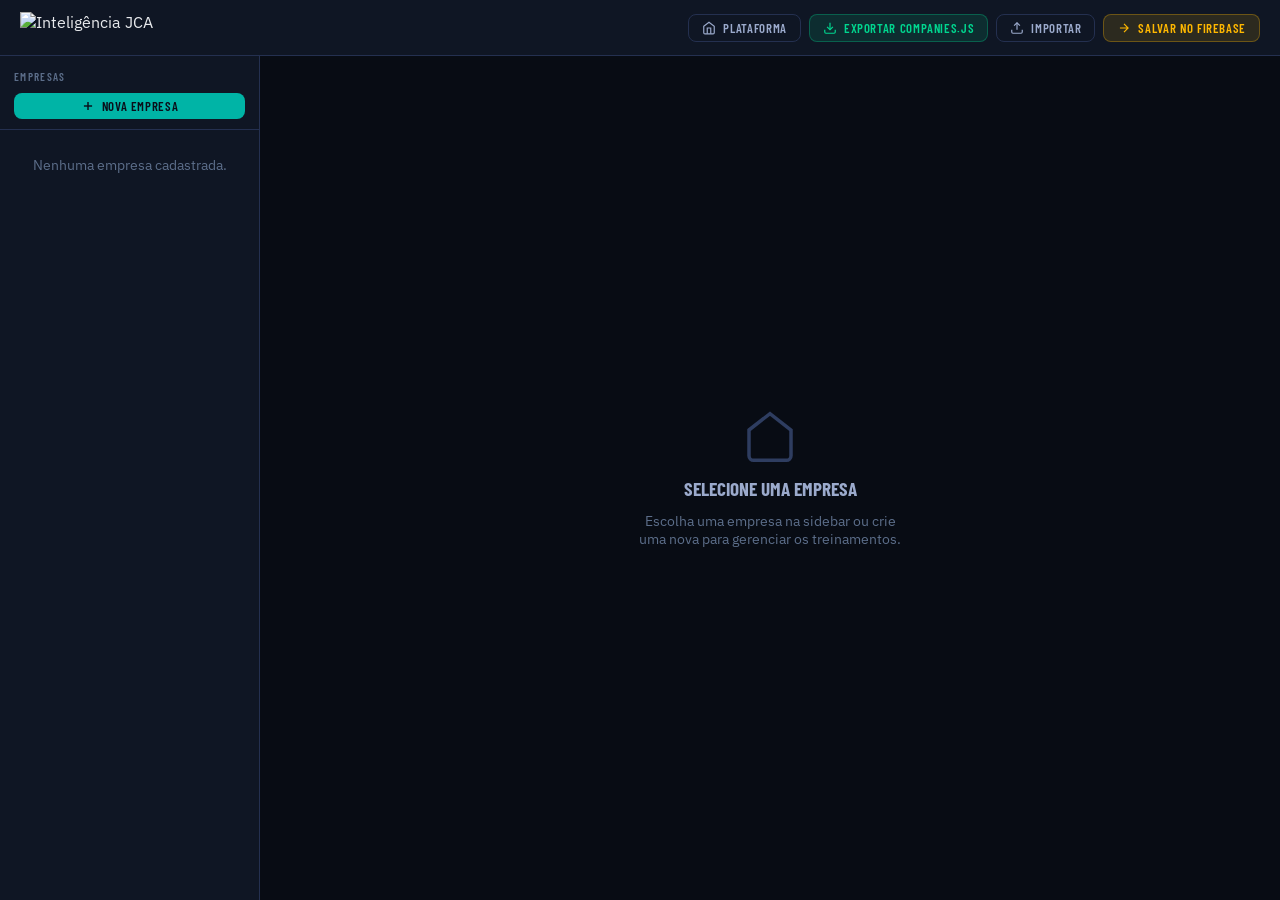
==== admin.html @ 26fa0b6d "Update admin.html" ====
<!DOCTYPE html>
<html lang="pt-BR">
<head>
<meta charset="UTF-8">
<meta name="viewport" content="width=device-width, initial-scale=1.0">
<title>Grupo JCA — Painel Administrativo</title>
<link href="https://fonts.googleapis.com/css2?family=Barlow+Condensed:wght@400;600;700;800&family=IBM+Plex+Sans:wght@300;400;500;600&family=IBM+Plex+Mono:wght@400;500&display=swap" rel="stylesheet">
<link rel="stylesheet" href="css/admin.css">
</head>
<body>

</head>
<body>

<!-- TOPBAR -->
<div class="topbar">
  <img
    src="https://res.cloudinary.com/dxnruvmgu/image/upload/v1776647491/Intelig%C3%AAncia_horizontal_branco_yxlsyw.png"
    alt="Inteligência JCA"
    style="height:32px;width:auto;"> <!-- ← ALTERE height AQUI -->
  <div class="topbar-right">
    <a href="index.html" class="btn btn-ghost btn-sm">
      <svg viewBox="0 0 24 24" fill="none" stroke="currentColor" stroke-width="2"><path d="M3 9l9-7 9 7v11a2 2 0 0 1-2 2H5a2 2 0 0 1-2-2z"/><polyline points="9 22 9 12 15 12 15 22"/></svg>
      Plataforma
    </a>
    <button class="btn btn-success btn-sm" onclick="exportData()">
      <svg viewBox="0 0 24 24" fill="none" stroke="currentColor" stroke-width="2"><path d="M21 15v4a2 2 0 0 1-2 2H5a2 2 0 0 1-2-2v-4"/><polyline points="7 10 12 15 17 10"/><line x1="12" y1="15" x2="12" y2="3"/></svg>
      Exportar companies.js
    </button>
    <button class="btn btn-ghost btn-sm" onclick="openImportModal()">
      <svg viewBox="0 0 24 24" fill="none" stroke="currentColor" stroke-width="2"><path d="M21 15v4a2 2 0 0 1-2 2H5a2 2 0 0 1-2-2v-4"/><polyline points="17 8 12 3 7 8"/><line x1="12" y1="3" x2="12" y2="15"/></svg>
      Importar
    </button>
    <button class="btn btn-sm" style="background:var(--am-g);color:var(--am);border:1px solid rgba(255,184,0,.3)" onclick="migrateToFirebase()" id="btnMigrate">
      <svg viewBox="0 0 24 24" fill="none" stroke="currentColor" stroke-width="2" width="14" height="14"><path d="M5 12h14M12 5l7 7-7 7"/></svg>
      Salvar no Firebase
    </button>
  </div>
</div>

<!-- LAYOUT -->
<div class="layout">

  <!-- SIDEBAR -->
  <aside class="sidebar">
    <div class="sidebar-head">
      <h3>Empresas</h3>
      <button class="btn btn-primary btn-sm" style="width:100%" onclick="openCompanyModal()">
        <svg viewBox="0 0 24 24" fill="none" stroke="currentColor" stroke-width="2.5"><line x1="12" y1="5" x2="12" y2="19"/><line x1="5" y1="12" x2="19" y2="12"/></svg>
        Nova Empresa
      </button>
    </div>
    <div class="company-list" id="companyList"></div>
  </aside>

  <!-- MAIN -->
  <main class="main" id="mainArea">
    <div class="empty-main" id="emptyState">
      <svg viewBox="0 0 24 24" fill="none" stroke-width="1.5"><path d="M3 9l9-7 9 7v11a2 2 0 0 1-2 2H5a2 2 0 0 1-2-2z"/></svg>
      <h3>Selecione uma empresa</h3>
      <p style="font-size:.85rem;max-width:280px">Escolha uma empresa na sidebar ou crie uma nova para gerenciar os treinamentos.</p>
    </div>
    <div id="companyPanel" style="display:none;flex-direction:column;flex:1"></div>
  </main>
</div>

<!-- ─── MODALS ──────────────────────────────────────────────────── -->

<!-- Modal: Nova/Editar Empresa -->
<div class="modal-bg" id="modalCompany">
  <div class="modal modal-md">
    <div class="modal-head">
      <div class="modal-title" id="modalCompanyTitle">Nova Empresa</div>
      <button class="btn btn-ghost btn-icon btn-sm" onclick="closeModal('modalCompany')">✕</button>
    </div>
    <div class="modal-body">
      <div class="form-grid" style="gap:14px">
        <div class="form-group">
          <label class="flabel">Nome completo *</label>
          <input id="cName" class="finput" placeholder="Ex: Transportes Alpha Ltda." maxlength="80">
        </div>
        <div class="form-group">
          <label class="flabel">Nome curto *</label>
          <input id="cShort" class="finput" placeholder="Ex: Alpha" maxlength="20">
        </div>
        <div class="form-group">
          <label class="flabel">Prefixo de Matrícula *</label>
          <input id="cPrefix" class="finput" placeholder="Ex: ALF" maxlength="5" style="text-transform:uppercase">
          <span class="fhint">3–5 letras. Matrícula gerada: ALF-0001</span>
        </div>
        <div class="form-group">
          <label class="flabel">Cor da empresa</label>
          <div style="display:flex;align-items:center;gap:8px;flex-wrap:wrap">
            <div class="color-row" id="colorSwatches"></div>
            <input type="color" class="color-custom" id="cColorPicker" value="#FF6B00" oninput="setCustomColor(this.value)" title="Cor personalizada">
          </div>
          <input type="hidden" id="cColor" value="#FF6B00">
        </div>
        <div class="form-group full">
          <label class="flabel">URL do Logo</label>
          <input id="cLogo" class="finput" placeholder="https://res.cloudinary.com/... (deixe vazio para usar iniciais)">
          <span class="fhint">Cole a URL da imagem do logo (Cloudinary, Drive, etc.). Recomendado: fundo transparente, formato PNG.</span>
        </div>
        <div class="form-group full">
          <label class="flabel">Domínios de E-mail</label>
          <div class="tag-list" id="domainTags">
            <input class="tag-add-input" id="domainInput" placeholder="empresa.com.br" onkeydown="addDomain(event)">
          </div>
          <span class="fhint">Pressione Enter para adicionar. O sistema identificará a empresa automaticamente pelo e-mail.</span>
        </div>
      </div>
    </div>
    <div class="modal-foot">
      <button class="btn btn-ghost" onclick="closeModal('modalCompany')">Cancelar</button>
      <button class="btn btn-primary" onclick="saveCompanyModal()">
        <svg viewBox="0 0 24 24" fill="none" stroke="currentColor" stroke-width="2.5"><polyline points="20 6 9 17 4 12"/></svg>
        Salvar Empresa
      </button>
    </div>
  </div>
</div>

<!-- Modal: Novo/Editar Treinamento -->
<div class="modal-bg" id="modalTraining">
  <div class="modal modal-lg">
    <div class="modal-head">
      <div class="modal-title" id="modalTrainingTitle">Novo Treinamento</div>
      <button class="btn btn-ghost btn-icon btn-sm" onclick="closeModal('modalTraining')">✕</button>
    </div>
    <div class="modal-body">
      <div class="form-grid" style="gap:14px">
        <div class="form-group full">
          <label class="flabel">Título do treinamento *</label>
          <input id="tTitle" class="finput" placeholder="Ex: Direção Defensiva" maxlength="100">
        </div>
        <div class="form-group full">
          <label class="flabel">Descrição</label>
          <textarea id="tDesc" class="ftextarea" placeholder="Breve descrição do treinamento..." maxlength="300"></textarea>
        </div>
        <div class="form-group">
          <label class="flabel">Categoria</label>
          <select id="tCategory" class="fselect">
            <option>Segurança</option>
            <option>Regulatório</option>
            <option>Saúde</option>
            <option>Técnico</option>
            <option>Eficiência</option>
            <option>Comportamental</option>
            <option>Emergência</option>
            <option>Outro</option>
          </select>
        </div>
        <div class="form-group">
          <label class="flabel">Nível</label>
          <select id="tLevel" class="fselect">
            <option>Básico</option>
            <option>Intermediário</option>
            <option>Avançado</option>
          </select>
        </div>
      </div>

      <hr class="divider" style="margin:18px 0">

      <!-- Módulos -->
      <div class="section-head">
        <span class="section-label">Módulos / Apresentações</span>
        <button class="btn btn-ghost btn-xs" onclick="addModuleRow()">
          <svg viewBox="0 0 24 24" fill="none" stroke="currentColor" stroke-width="2.5"><line x1="12" y1="5" x2="12" y2="19"/><line x1="5" y1="12" x2="19" y2="12"/></svg>
          Adicionar módulo
        </button>
      </div>

      <div style="margin-bottom:8px;display:grid;grid-template-columns:24px 28px 1fr 90px 32px;gap:8px;padding:0 10px">
        <span></span><span></span>
        <span style="font-family:var(--fd);font-size:.65rem;letter-spacing:.08em;text-transform:uppercase;color:var(--tx3)">Título do módulo — URL do Google Slides (src do iframe)</span>
        <span style="font-family:var(--fd);font-size:.65rem;letter-spacing:.08em;text-transform:uppercase;color:var(--tx3);text-align:center">Min</span>
        <span></span>
      </div>

      <div id="moduleRows" class="module-list"></div>

      <button class="btn btn-ghost btn-sm" style="width:100%;margin-top:4px" onclick="addModuleRow()">
        <svg viewBox="0 0 24 24" fill="none" stroke="currentColor" stroke-width="2.5"><line x1="12" y1="5" x2="12" y2="19"/><line x1="5" y1="12" x2="19" y2="12"/></svg>
        + Módulo
      </button>

      <div style="margin-top:12px;padding:10px 14px;background:var(--inf-g);border:1px solid rgba(0,180,216,.25);border-radius:var(--r8)">
        <p style="font-size:.78rem;color:var(--inf);line-height:1.6">
          <strong>Como obter a URL do Google Slides:</strong><br>
          Abra a apresentação → <strong>Arquivo → Publicar na Web → Incorporar</strong> → clique em Publicar → copie apenas o valor do atributo <code style="background:rgba(0,180,216,.15);padding:1px 5px;border-radius:3px">src="..."</code> do iframe gerado.
        </p>
      </div>
    </div>
    <div class="modal-foot">
      <button class="btn btn-ghost" onclick="closeModal('modalTraining')">Cancelar</button>
      <button class="btn btn-primary" onclick="saveTrainingModal()">
        <svg viewBox="0 0 24 24" fill="none" stroke="currentColor" stroke-width="2.5"><polyline points="20 6 9 17 4 12"/></svg>
        Salvar Treinamento
      </button>
    </div>
  </div>
</div>

<!-- Modal: Importar -->
<div class="modal-bg" id="modalImport">
  <div class="modal modal-sm">
    <div class="modal-head">
      <div class="modal-title">Importar companies.js</div>
      <button class="btn btn-ghost btn-icon btn-sm" onclick="closeModal('modalImport')">✕</button>
    </div>
    <div class="modal-body" style="display:flex;flex-direction:column;gap:14px">
      <p style="font-size:.88rem;color:var(--tx2)">Cole o conteúdo completo do arquivo <code>data/companies.js</code> abaixo para importar os dados existentes.</p>
      <textarea id="importText" class="ftextarea" rows="10" placeholder="Cole o conteúdo do companies.js aqui..." style="font-family:var(--fm);font-size:.75rem"></textarea>
    </div>
    <div class="modal-foot">
      <button class="btn btn-ghost" onclick="closeModal('modalImport')">Cancelar</button>
      <button class="btn btn-primary" onclick="importData()">Importar</button>
    </div>
  </div>
</div>

<!-- Modal: Confirmar exclusão -->
<div class="modal-bg" id="modalConfirm">
  <div class="modal modal-sm">
    <div class="modal-head">
      <div class="modal-title" id="confirmTitle">Confirmar exclusão</div>
      <button class="btn btn-ghost btn-icon btn-sm" onclick="closeModal('modalConfirm')">✕</button>
    </div>
    <div class="modal-body">
      <p id="confirmMsg" style="font-size:.9rem;color:var(--tx2)"></p>
    </div>
    <div class="modal-foot">
      <button class="btn btn-ghost" onclick="closeModal('modalConfirm')">Cancelar</button>
      <button class="btn btn-danger" id="confirmBtn">Excluir</button>
    </div>
  </div>
</div>

<div class="toast-wrap" id="toastWrap"></div>

<!-- Modal: Novo Instrutor (manual) -->
<div class="modal-bg" id="modalInstructor">
  <div class="modal modal-sm">
    <div class="modal-head">
      <div class="modal-title">Novo Instrutor</div>
      <button class="btn btn-ghost btn-icon btn-sm" onclick="closeModal('modalInstructor')">✕</button>
    </div>
    <div class="modal-body" style="display:flex;flex-direction:column;gap:14px">
      <div class="form-group">
        <label class="flabel">Matrícula *</label>
        <input id="iMatricula" class="finput" placeholder="EX: COM-0001" style="text-transform:uppercase">
      </div>
      <div class="form-group">
        <label class="flabel">Nome completo *</label>
        <input id="iNome" class="finput" placeholder="Nome do instrutor">
      </div>
      <div class="form-group">
        <label class="flabel">E-mail corporativo *</label>
        <input id="iEmail" class="finput" type="email" placeholder="instrutor@empresa.com.br">
      </div>
    </div>
    <div class="modal-foot">
      <button class="btn btn-ghost" onclick="closeModal('modalInstructor')">Cancelar</button>
      <button class="btn btn-primary" onclick="saveInstructorManual()">Salvar Instrutor</button>
    </div>
  </div>
</div>

<!-- Modal: Importar CSV do Google Sheets -->
<div class="modal-bg" id="modalCSV">
  <div class="modal modal-md">
    <div class="modal-head">
      <div class="modal-title">Importar do Google Sheets</div>
      <button class="btn btn-ghost btn-icon btn-sm" onclick="closeModal('modalCSV')">✕</button>
    </div>
    <div class="modal-body" style="display:flex;flex-direction:column;gap:14px">
      <div style="padding:10px 14px;background:var(--inf-g);border:1px solid rgba(0,180,216,.25);border-radius:var(--r8)">
        <p style="font-size:.78rem;color:var(--inf);line-height:1.6">
          <strong>No Google Sheets:</strong> Arquivo → Baixar → CSV (.csv)<br>
          Cole o conteúdo abaixo. Colunas esperadas:<br>
          <code style="background:rgba(0,180,216,.15);padding:1px 5px;border-radius:3px">Matrícula | Nome | Empresa | E-mail</code>
        </p>
      </div>
      <div class="form-group">
        <label class="flabel">Conteúdo CSV</label>
        <textarea id="csvText" class="ftextarea" rows="8"
          placeholder="COM-0001,João Silva,Viação Cometa,joao@cometa.com.br&#10;COM-0002,Maria Santos,Viação Cometa,maria@cometa.com.br"
          oninput="previewCSV()" style="font-family:var(--fm);font-size:.78rem"></textarea>
      </div>
      <div id="csvPreview"></div>
    </div>
    <div class="modal-foot">
      <button class="btn btn-ghost" onclick="closeModal('modalCSV')">Cancelar</button>
      <button class="btn btn-primary" id="btnConfirmCSV" onclick="confirmImportCSV()">Confirmar Importação</button>
    </div>
  </div>
</div>

<script type="module" src="js/admin.js"></script>
</body>
</html>
---- css/admin.css ----
*,*::before,*::after{box-sizing:border-box;margin:0;padding:0}
:root{
  --bg:#080C14;--sur:#0F1624;--sur2:#151E30;--sur3:#1C2840;
  --bor:#243050;--bor2:#2E3D60;
  --or:#00B4A6;--or-g:rgba(0,180,166,.13);
  --am:#FFB800;--am-g:rgba(255,184,0,.12);
  --ok:#00D68F;--ok-g:rgba(0,214,143,.12);
  --err:#FF4757;--err-g:rgba(255,71,87,.12);
  --inf:#00B4D8;--inf-g:rgba(0,180,216,.12);
  --tx:#E8EAED;--tx2:#9BAACC;--tx3:#5C6E8A;--txinv:#0A0E1A;
  --fd:'Barlow Condensed',sans-serif;--fb:'IBM Plex Sans',sans-serif;--fm:'IBM Plex Mono',monospace;
  --r4:4px;--r8:8px;--r12:12px;--r16:16px;--r20:20px;
  --sh:0 4px 24px rgba(0,0,0,.5);--shor:0 0 20px rgba(0,180,166,.2);
  --tr:.18s cubic-bezier(.4,0,.2,1);
}
html{-webkit-font-smoothing:antialiased}
body{font-family:var(--fb);background:var(--bg);color:var(--tx);min-height:100vh;display:flex;flex-direction:column;overflow-x:hidden}

/* ─ Scrollbar ─ */
::-webkit-scrollbar{width:5px;height:5px}
::-webkit-scrollbar-track{background:var(--bg)}
::-webkit-scrollbar-thumb{background:var(--bor2);border-radius:3px}

/* ─ Topbar ─ */
.topbar{height:56px;background:var(--sur);border-bottom:1px solid var(--bor);display:flex;align-items:center;padding:0 20px;gap:12px;position:sticky;top:0;z-index:200}
.logo{font-family:var(--fd);font-size:1.3rem;font-weight:800;letter-spacing:.1em;text-transform:uppercase}
.logo span{color:var(--or)}
.logo sub{font-size:.6rem;color:var(--tx3);vertical-align:middle;margin-left:6px;text-transform:uppercase;letter-spacing:.1em}
.topbar-right{margin-left:auto;display:flex;gap:8px;align-items:center}

/* ─ Layout ─ */
.layout{display:grid;grid-template-columns:260px 1fr;flex:1;overflow:hidden;height:calc(100vh - 56px)}

/* ─ Sidebar ─ */
.sidebar{background:var(--sur);border-right:1px solid var(--bor);display:flex;flex-direction:column;overflow:hidden}
.sidebar-head{padding:14px 14px 10px;border-bottom:1px solid var(--bor)}
.sidebar-head h3{font-family:var(--fd);font-size:.7rem;font-weight:600;letter-spacing:.12em;text-transform:uppercase;color:var(--tx3);margin-bottom:10px}
.company-list{flex:1;overflow-y:auto;padding:6px}
.company-item{display:flex;align-items:center;gap:10px;padding:9px 10px;border-radius:var(--r8);cursor:pointer;transition:all var(--tr);border:1px solid transparent}
.company-item:hover{background:var(--sur2)}
.company-item.active{background:var(--or-g);border-color:rgba(255,107,0,.3)}
.company-dot{width:32px;height:32px;border-radius:8px;display:flex;align-items:center;justify-content:center;font-family:var(--fd);font-size:.75rem;font-weight:800;color:var(--txinv);flex-shrink:0}
.company-item-info{flex:1;min-width:0}
.company-item-name{font-family:var(--fd);font-size:.9rem;font-weight:700;text-transform:uppercase;letter-spacing:.03em;white-space:nowrap;overflow:hidden;text-overflow:ellipsis}
.company-item.active .company-item-name{color:var(--or)}
.company-item-count{font-size:.72rem;color:var(--tx3)}
.company-item-del{opacity:0;background:none;border:none;color:var(--err);cursor:pointer;padding:3px;border-radius:4px;transition:opacity var(--tr)}
.company-item:hover .company-item-del{opacity:1}

/* ─ Main ─ */
.main{flex:1;overflow-y:auto;display:flex;flex-direction:column}

/* Empty state */
.empty-main{flex:1;display:flex;flex-direction:column;align-items:center;justify-content:center;gap:12px;color:var(--tx3);text-align:center;padding:40px}
.empty-main svg{width:56px;height:56px;stroke:var(--bor2)}
.empty-main h3{font-family:var(--fd);font-size:1.2rem;text-transform:uppercase;color:var(--tx2)}

/* Company header */
.company-header{padding:20px 24px 16px;border-bottom:1px solid var(--bor);display:flex;align-items:center;gap:14px;background:var(--sur2)}
.company-header-avatar{width:52px;height:52px;border-radius:14px;display:flex;align-items:center;justify-content:center;font-family:var(--fd);font-size:1.2rem;font-weight:800;color:var(--txinv);flex-shrink:0}
.company-header-info{flex:1}
.company-header-name{font-family:var(--fd);font-size:1.6rem;font-weight:800;text-transform:uppercase;letter-spacing:.04em;line-height:1.1}
.company-header-meta{font-size:.8rem;color:var(--tx3);margin-top:3px}
.company-header-meta span{color:var(--tx2);font-family:var(--fm)}

/* Tabs */
.tab-bar{display:flex;border-bottom:1px solid var(--bor);padding:0 24px;background:var(--sur)}
.tab{padding:11px 18px;font-family:var(--fd);font-size:.85rem;font-weight:600;letter-spacing:.06em;text-transform:uppercase;color:var(--tx3);cursor:pointer;border:none;background:none;border-bottom:2px solid transparent;transition:all var(--tr);margin-bottom:-1px}
.tab:hover{color:var(--tx2)}
.tab.active{color:var(--or);border-bottom-color:var(--or)}

/* Tab content */
.tab-content{display:none;padding:20px 24px;flex-direction:column;gap:16px}
.tab-content.active{display:flex}

/* ─ Training cards ─ */
.training-card{background:var(--sur);border:1px solid var(--bor);border-radius:var(--r12);overflow:hidden;transition:border-color var(--tr)}
.training-card-head{display:flex;align-items:center;gap:12px;padding:14px 16px;cursor:pointer;user-select:none}
.training-card-head:hover{background:var(--sur2)}
.training-left{flex:1;min-width:0}
.training-title-row{display:flex;align-items:center;gap:8px;margin-bottom:5px}
.training-name{font-family:var(--fd);font-size:1.1rem;font-weight:700;text-transform:uppercase;letter-spacing:.03em}
.training-meta-row{display:flex;gap:8px;flex-wrap:wrap}
.training-right{display:flex;gap:6px;align-items:center}
.chevron{transition:transform var(--tr)}
.training-card.open .chevron{transform:rotate(180deg)}
.training-body{display:none;border-top:1px solid var(--bor);padding:16px}
.training-card.open .training-body{display:block}

/* ─ Módulos ─ */
.module-list{display:flex;flex-direction:column;gap:8px;margin-bottom:12px}
.module-row{display:grid;grid-template-columns:24px 28px 1fr 90px auto;gap:8px;align-items:center;padding:8px 10px;background:var(--sur2);border:1px solid var(--bor);border-radius:var(--r8);transition:border-color var(--tr)}
.module-row:hover{border-color:var(--bor2)}
.module-row.dragging{opacity:.5;border-style:dashed}
.drag-handle{color:var(--tx3);cursor:grab;display:flex;align-items:center}
.drag-handle:active{cursor:grabbing}
.mod-num{font-family:var(--fm);font-size:.75rem;color:var(--tx3);width:24px;height:24px;background:var(--sur3);border-radius:50%;display:flex;align-items:center;justify-content:center}
.mod-info{flex:1;min-width:0}
.mod-title-input,.mod-url-input,.mod-dur-input{width:100%;background:var(--sur3);border:1px solid var(--bor);border-radius:var(--r4);color:var(--tx);font-family:var(--fb);font-size:.85rem;padding:5px 8px;transition:border-color var(--tr);outline:none}
.mod-title-input:focus,.mod-url-input:focus,.mod-dur-input:focus{border-color:var(--or)}
.mod-url-input{font-family:var(--fm);font-size:.75rem}
.mod-dur-input{width:80px;font-family:var(--fm);font-size:.85rem;text-align:center}
.mod-del-btn{background:none;border:none;color:var(--tx3);cursor:pointer;padding:4px;border-radius:var(--r4);transition:color var(--tr)}
.mod-del-btn:hover{color:var(--err)}
.url-status{font-size:.7rem;margin-top:2px}
.url-status.ok{color:var(--ok)}
.url-status.bad{color:var(--err)}

/* ─ Sections ─ */
.section-head{display:flex;align-items:center;justify-content:space-between;margin-bottom:12px}
.section-label{font-family:var(--fd);font-size:.7rem;font-weight:600;letter-spacing:.1em;text-transform:uppercase;color:var(--tx3)}

/* ─ Form fields ─ */
.form-grid{display:grid;grid-template-columns:1fr 1fr;gap:12px}
.form-grid.cols3{grid-template-columns:1fr 1fr 1fr}
.form-group{display:flex;flex-direction:column;gap:5px}
.form-group.full{grid-column:1/-1}
.flabel{font-family:var(--fd);font-size:.7rem;font-weight:600;letter-spacing:.1em;text-transform:uppercase;color:var(--tx3)}
.finput,.fselect,.ftextarea{width:100%;background:var(--sur2);border:1px solid var(--bor);border-radius:var(--r8);color:var(--tx);font-family:var(--fb);font-size:.9rem;padding:9px 12px;transition:border-color var(--tr),box-shadow var(--tr);outline:none}
.finput:focus,.fselect:focus,.ftextarea:focus{border-color:var(--or);box-shadow:0 0 0 3px var(--or-g)}
.finput::placeholder,.ftextarea::placeholder{color:var(--tx3)}
.fselect{appearance:none;cursor:pointer}
.ftextarea{resize:vertical;min-height:70px}
.fhint{font-size:.72rem;color:var(--tx3);line-height:1.4}
.color-row{display:flex;gap:8px;flex-wrap:wrap}
.color-swatch{width:28px;height:28px;border-radius:6px;cursor:pointer;border:2px solid transparent;transition:all var(--tr)}
.color-swatch.selected{border-color:#fff;transform:scale(1.15)}
.color-custom{width:36px;height:28px;border:1px solid var(--bor);border-radius:6px;cursor:pointer;background:none;padding:0}

/* ─ Buttons ─ */
.btn{display:inline-flex;align-items:center;justify-content:center;gap:7px;padding:8px 18px;border:none;border-radius:var(--r8);font-family:var(--fd);font-size:.9rem;font-weight:600;letter-spacing:.05em;text-transform:uppercase;cursor:pointer;transition:all var(--tr);white-space:nowrap;text-decoration:none}
.btn svg{width:14px;height:14px;flex-shrink:0}
.btn-primary{background:var(--or);color:var(--txinv)}
.btn-primary:hover{filter:brightness(1.1);box-shadow:var(--shor)}
.btn-ghost{background:transparent;color:var(--tx2);border:1px solid var(--bor)}
.btn-ghost:hover{background:var(--sur2);color:var(--tx);border-color:var(--bor2)}
.btn-danger{background:var(--err-g);color:var(--err);border:1px solid rgba(255,71,87,.3)}
.btn-danger:hover{background:var(--err);color:#fff}
.btn-success{background:var(--ok-g);color:var(--ok);border:1px solid rgba(0,214,143,.3)}
.btn-success:hover{background:var(--ok);color:var(--txinv)}
.btn-sm{padding:5px 13px;font-size:.8rem}
.btn-xs{padding:3px 10px;font-size:.75rem}
.btn-icon{padding:7px;border-radius:var(--r8)}
.btn:disabled{opacity:.4;cursor:not-allowed}

/* ─ Badges ─ */
.badge{display:inline-flex;align-items:center;gap:3px;padding:2px 9px;border-radius:20px;font-family:var(--fd);font-size:.7rem;font-weight:600;letter-spacing:.05em;text-transform:uppercase}
.badge-or{background:var(--or-g);color:var(--or);border:1px solid rgba(255,107,0,.3)}
.badge-green{background:var(--ok-g);color:var(--ok);border:1px solid rgba(0,214,143,.3)}
.badge-blue{background:var(--inf-g);color:var(--inf);border:1px solid rgba(0,180,216,.3)}
.badge-am{background:var(--am-g);color:var(--am);border:1px solid rgba(255,184,0,.3)}
.badge-err{background:var(--err-g);color:var(--err);border:1px solid rgba(255,71,87,.3)}
.badge-muted{background:var(--sur3);color:var(--tx3);border:1px solid var(--bor)}

/* ─ Modal ─ */
.modal-bg{display:none;position:fixed;inset:0;background:rgba(0,0,0,.75);z-index:500;align-items:center;justify-content:center;padding:20px}
.modal-bg.open{display:flex}
.modal{background:var(--sur);border:1px solid var(--bor);border-radius:var(--r20);width:100%;max-height:90vh;overflow-y:auto;animation:fadeIn .25s ease}
.modal-sm{max-width:480px}
.modal-md{max-width:620px}
.modal-lg{max-width:780px}
.modal-head{padding:22px 24px 16px;border-bottom:1px solid var(--bor);display:flex;align-items:center;justify-content:space-between}
.modal-title{font-family:var(--fd);font-size:1.3rem;font-weight:700;text-transform:uppercase;letter-spacing:.04em}
.modal-body{padding:22px 24px}
.modal-foot{padding:16px 24px;border-top:1px solid var(--bor);display:flex;justify-content:flex-end;gap:10px}

/* ─ Toast ─ */
.toast-wrap{position:fixed;bottom:20px;right:20px;display:flex;flex-direction:column;gap:8px;z-index:9999}
.toast{display:flex;align-items:center;gap:8px;padding:10px 18px;background:var(--sur2);border:1px solid var(--bor2);border-radius:var(--r8);box-shadow:var(--sh);font-size:.88rem;max-width:340px;border-left:3px solid var(--or);animation:fadeIn .25s ease}
.toast.ok{border-left-color:var(--ok)}
.toast.err{border-left-color:var(--err)}

/* ─ Export bar ─ */
.export-bar{padding:12px 24px;background:var(--ok-g);border-top:1px solid rgba(0,214,143,.25);display:flex;align-items:center;gap:12px;display:none}
.export-bar.visible{display:flex}
.export-bar p{font-size:.85rem;color:var(--ok);flex:1}

/* ─ Drag drop ghost ─ */
.drop-zone{border:2px dashed var(--bor2);border-radius:var(--r8);padding:10px;text-align:center;font-size:.8rem;color:var(--tx3);margin-bottom:8px;display:none}
.drop-zone.active{display:block;border-color:var(--or);color:var(--or)}

/* ─ Anims ─ */
@keyframes fadeIn{from{opacity:0;transform:translateY(6px)}to{opacity:1;transform:translateY(0)}}
@keyframes spin{to{transform:rotate(360deg)}}

/* ─ Misc ─ */
.divider{height:1px;background:var(--bor);border:none;margin:4px 0}
.tag-list{display:flex;gap:6px;flex-wrap:wrap;align-items:center}
.tag{display:inline-flex;align-items:center;gap:4px;padding:3px 10px;background:var(--sur3);border:1px solid var(--bor);border-radius:20px;font-family:var(--fm);font-size:.75rem;color:var(--tx2)}
.tag button{background:none;border:none;color:var(--tx3);cursor:pointer;font-size:.8rem;line-height:1;padding:0 0 0 2px}
.tag button:hover{color:var(--err)}
.tag-add-input{background:none;border:1px solid var(--bor);border-radius:20px;padding:3px 10px;font-size:.75rem;font-family:var(--fm);color:var(--tx);outline:none;width:140px}
.tag-add-input:focus{border-color:var(--or)}
.no-items{text-align:center;padding:20px;color:var(--tx3);font-size:.85rem}
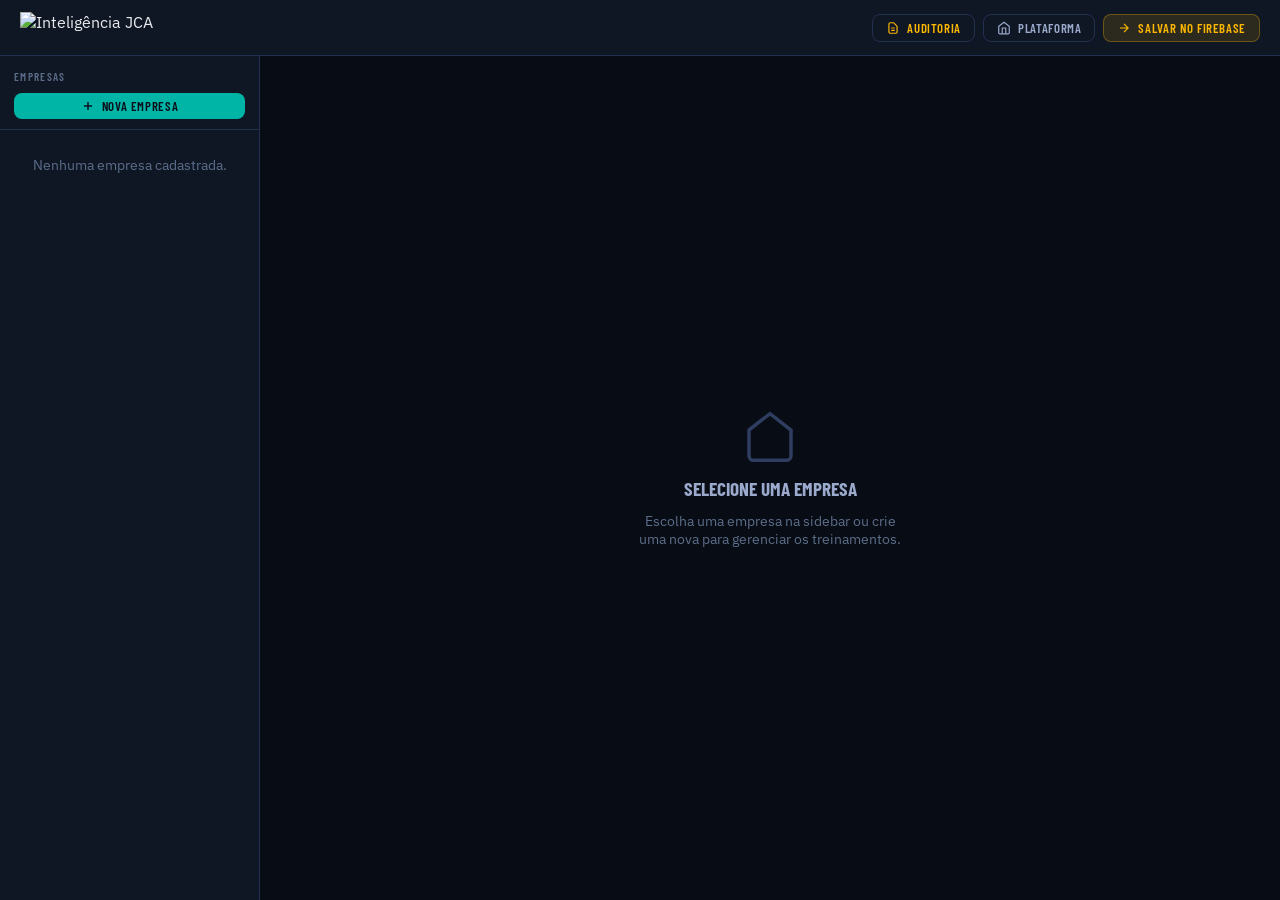
==== commit 7b7f64c1: "Add files via upload" ====
--- a/admin.html
+++ b/admin.html
@@ -2,13 +2,11 @@
 <html lang="pt-BR">
 <head>
 <meta charset="UTF-8">
+<link rel="icon" type="image/png" href="https://res.cloudinary.com/dxnruvmgu/image/upload/v1775248407/Intelig%C3%AAncia_branco_m524fk.png">
 <meta name="viewport" content="width=device-width, initial-scale=1.0">
 <title>Grupo JCA — Painel Administrativo</title>
 <link href="https://fonts.googleapis.com/css2?family=Barlow+Condensed:wght@400;600;700;800&family=IBM+Plex+Sans:wght@300;400;500;600&family=IBM+Plex+Mono:wght@400;500&display=swap" rel="stylesheet">
 <link rel="stylesheet" href="css/admin.css">
-</head>
-<body>
-
 </head>
 <body>
 
@@ -19,18 +17,16 @@
     alt="Inteligência JCA"
     style="height:32px;width:auto;"> <!-- ← ALTERE height AQUI -->
   <div class="topbar-right">
+    <a href="audit.html" class="btn btn-ghost btn-sm" style="color:var(--am)">
+      <svg viewBox="0 0 24 24" fill="none" stroke="currentColor" stroke-width="2" width="14" height="14"><path d="M9 12h6m-6 4h6m2 5H7a2 2 0 0 1-2-2V5a2 2 0 0 1 2-2h5.586a1 1 0 0 1 .707.293l5.414 5.414a1 1 0 0 1 .293.707V19a2 2 0 0 1-2 2z"/></svg>
+      Auditoria
+    </a>
     <a href="index.html" class="btn btn-ghost btn-sm">
       <svg viewBox="0 0 24 24" fill="none" stroke="currentColor" stroke-width="2"><path d="M3 9l9-7 9 7v11a2 2 0 0 1-2 2H5a2 2 0 0 1-2-2z"/><polyline points="9 22 9 12 15 12 15 22"/></svg>
       Plataforma
     </a>
-    <button class="btn btn-success btn-sm" onclick="exportData()">
-      <svg viewBox="0 0 24 24" fill="none" stroke="currentColor" stroke-width="2"><path d="M21 15v4a2 2 0 0 1-2 2H5a2 2 0 0 1-2-2v-4"/><polyline points="7 10 12 15 17 10"/><line x1="12" y1="15" x2="12" y2="3"/></svg>
-      Exportar companies.js
-    </button>
-    <button class="btn btn-ghost btn-sm" onclick="openImportModal()">
-      <svg viewBox="0 0 24 24" fill="none" stroke="currentColor" stroke-width="2"><path d="M21 15v4a2 2 0 0 1-2 2H5a2 2 0 0 1-2-2v-4"/><polyline points="17 8 12 3 7 8"/><line x1="12" y1="3" x2="12" y2="15"/></svg>
-      Importar
-    </button>
+
+
     <button class="btn btn-sm" style="background:var(--am-g);color:var(--am);border:1px solid rgba(255,184,0,.3)" onclick="migrateToFirebase()" id="btnMigrate">
       <svg viewBox="0 0 24 24" fill="none" stroke="currentColor" stroke-width="2" width="14" height="14"><path d="M5 12h14M12 5l7 7-7 7"/></svg>
       Salvar no Firebase
@@ -140,14 +136,13 @@
         <div class="form-group">
           <label class="flabel">Categoria</label>
           <select id="tCategory" class="fselect">
-            <option>Segurança</option>
+            <option>Direção Segura</option>
             <option>Regulatório</option>
-            <option>Saúde</option>
-            <option>Técnico</option>
-            <option>Eficiência</option>
+            <option>Embarcados</option>
+            <option>Telemetria</option>
+            <option>Direção Econômica</option>
             <option>Comportamental</option>
-            <option>Emergência</option>
-            <option>Outro</option>
+            <option>Atendimento ao Cliente</option>
           </select>
         </div>
         <div class="form-group">
@@ -202,23 +197,7 @@
   </div>
 </div>
 
-<!-- Modal: Importar -->
-<div class="modal-bg" id="modalImport">
-  <div class="modal modal-sm">
-    <div class="modal-head">
-      <div class="modal-title">Importar companies.js</div>
-      <button class="btn btn-ghost btn-icon btn-sm" onclick="closeModal('modalImport')">✕</button>
-    </div>
-    <div class="modal-body" style="display:flex;flex-direction:column;gap:14px">
-      <p style="font-size:.88rem;color:var(--tx2)">Cole o conteúdo completo do arquivo <code>data/companies.js</code> abaixo para importar os dados existentes.</p>
-      <textarea id="importText" class="ftextarea" rows="10" placeholder="Cole o conteúdo do companies.js aqui..." style="font-family:var(--fm);font-size:.75rem"></textarea>
-    </div>
-    <div class="modal-foot">
-      <button class="btn btn-ghost" onclick="closeModal('modalImport')">Cancelar</button>
-      <button class="btn btn-primary" onclick="importData()">Importar</button>
-    </div>
-  </div>
-</div>
+
 
 <!-- Modal: Confirmar exclusão -->
 <div class="modal-bg" id="modalConfirm">
@@ -299,4 +278,4 @@
 
 <script type="module" src="js/admin.js"></script>
 </body>
-</html>
+</html>
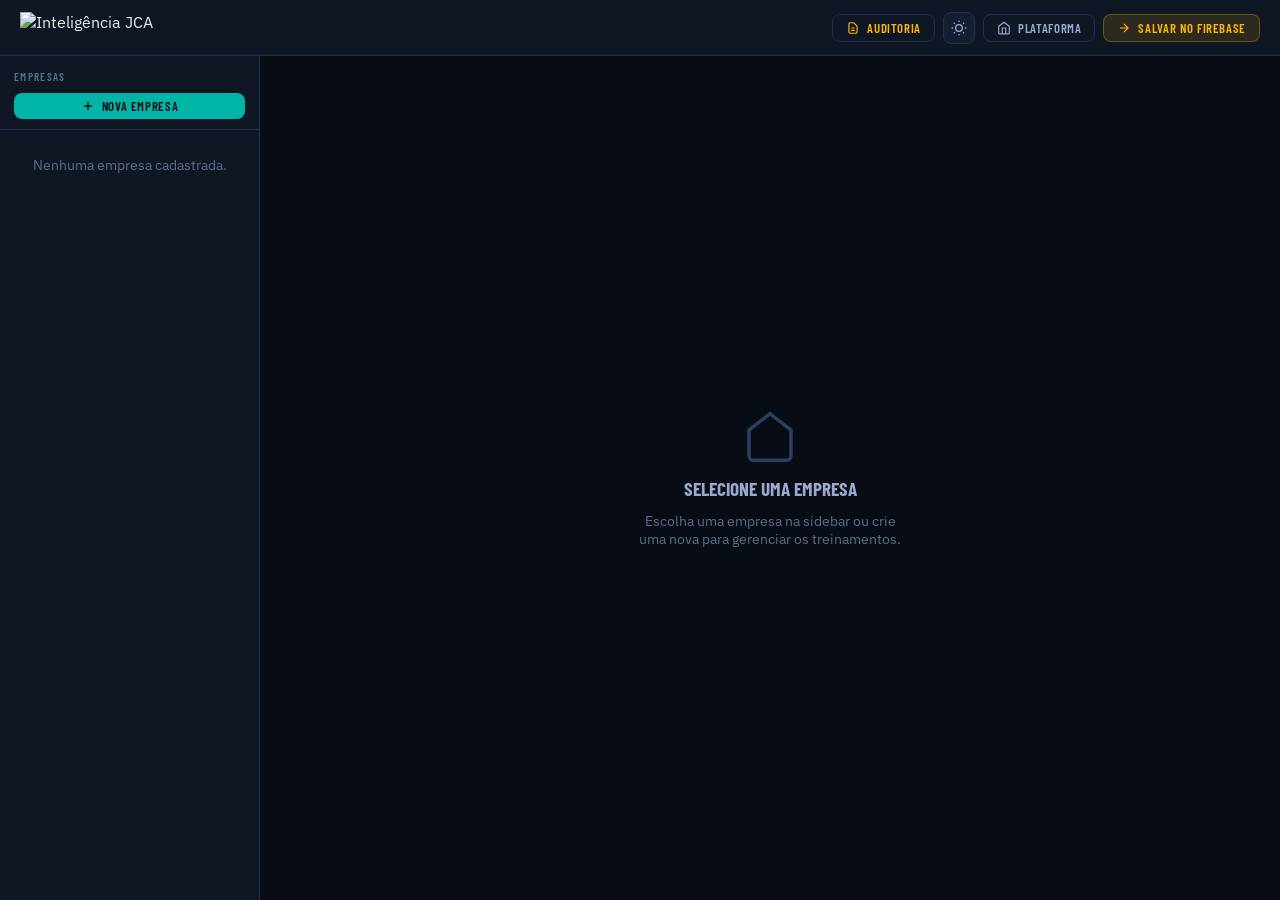
==== commit 4419beb1: "Update admin.html" ====
--- a/admin.html
+++ b/admin.html
@@ -7,7 +7,8 @@
 <title>Grupo JCA — Painel Administrativo</title>
 <link href="https://fonts.googleapis.com/css2?family=Barlow+Condensed:wght@400;600;700;800&family=IBM+Plex+Sans:wght@300;400;500;600&family=IBM+Plex+Mono:wght@400;500&display=swap" rel="stylesheet">
 <link rel="stylesheet" href="css/admin.css">
-</head>
+<script src="js/theme.js"></script>
+<script type="module" src="js/admin.js"></script>
 <body>
 
 <!-- TOPBAR -->
@@ -21,6 +22,7 @@
       <svg viewBox="0 0 24 24" fill="none" stroke="currentColor" stroke-width="2" width="14" height="14"><path d="M9 12h6m-6 4h6m2 5H7a2 2 0 0 1-2-2V5a2 2 0 0 1 2-2h5.586a1 1 0 0 1 .707.293l5.414 5.414a1 1 0 0 1 .293.707V19a2 2 0 0 1-2 2z"/></svg>
       Auditoria
     </a>
+    <button id="themeToggleBtn" class="theme-toggle-btn" onclick="toggleTheme()" title="Mudar tema"></button>
     <a href="index.html" class="btn btn-ghost btn-sm">
       <svg viewBox="0 0 24 24" fill="none" stroke="currentColor" stroke-width="2"><path d="M3 9l9-7 9 7v11a2 2 0 0 1-2 2H5a2 2 0 0 1-2-2z"/><polyline points="9 22 9 12 15 12 15 22"/></svg>
       Plataforma
@@ -278,4 +280,4 @@
 
 <script type="module" src="js/admin.js"></script>
 </body>
-</html>+</html>
--- a/css/admin.css
+++ b/css/admin.css
@@ -38,7 +38,7 @@
 .company-list{flex:1;overflow-y:auto;padding:6px}
 .company-item{display:flex;align-items:center;gap:10px;padding:9px 10px;border-radius:var(--r8);cursor:pointer;transition:all var(--tr);border:1px solid transparent}
 .company-item:hover{background:var(--sur2)}
-.company-item.active{background:var(--or-g);border-color:rgba(255,107,0,.3)}
+.company-item.active{background:var(--or-g);border-color:rgba(0,180,166,.3)}
 .company-dot{width:32px;height:32px;border-radius:8px;display:flex;align-items:center;justify-content:center;font-family:var(--fd);font-size:.75rem;font-weight:800;color:var(--txinv);flex-shrink:0}
 .company-item-info{flex:1;min-width:0}
 .company-item-name{font-family:var(--fd);font-size:.9rem;font-weight:700;text-transform:uppercase;letter-spacing:.03em;white-space:nowrap;overflow:hidden;text-overflow:ellipsis}
@@ -171,7 +171,7 @@
 .toast.err{border-left-color:var(--err)}
 
 /* ─ Export bar ─ */
-.export-bar{padding:12px 24px;background:var(--ok-g);border-top:1px solid rgba(0,214,143,.25);display:flex;align-items:center;gap:12px;display:none}
+.export-bar{padding:12px 24px;background:var(--ok-g);border-top:1px solid rgba(0,214,143,.25);align-items:center;gap:12px;display:none}
 .export-bar.visible{display:flex}
 .export-bar p{font-size:.85rem;color:var(--ok);flex:1}
 
@@ -191,4 +191,31 @@
 .tag button:hover{color:var(--err)}
 .tag-add-input{background:none;border:1px solid var(--bor);border-radius:20px;padding:3px 10px;font-size:.75rem;font-family:var(--fm);color:var(--tx);outline:none;width:140px}
 .tag-add-input:focus{border-color:var(--or)}
-.no-items{text-align:center;padding:20px;color:var(--tx3);font-size:.85rem}+.no-items{text-align:center;padding:20px;color:var(--tx3);font-size:.85rem}
+/* ─── Tema Light ──────────────────────────────────────────── */
+[data-theme="light"] {
+  --bg:   #F0F4F8;
+  --sur:  #FFFFFF;
+  --sur2: #F5F7FA;
+  --sur3: #E8EDF4;
+  --bor:  #D0D9E8;
+  --bor2: #B8C6DC;
+  --tx:   #0A0E1A;
+  --tx2:  #2D3A52;
+  --tx3:  #5C6E8A;
+  --txinv:#FFFFFF;
+  --sh:   0 4px 24px rgba(0,0,0,0.12);
+}
+[data-theme="light"] body { background: var(--bg); color: var(--tx); }
+[data-theme="light"] .topbar { background: var(--sur); }
+[data-theme="light"] .sidebar { background: var(--sur); }
+[data-theme="light"] .main { background: var(--bg); }
+[data-theme="light"] .btn-primary { color: #FFFFFF; }
+
+.theme-toggle-btn {
+  display:flex;align-items:center;justify-content:center;
+  width:32px;height:32px;border-radius:var(--r8);
+  border:1px solid var(--bor);background:var(--sur2);
+  color:var(--tx2);cursor:pointer;transition:all var(--tr);
+}
+.theme-toggle-btn:hover { background:var(--sur3);color:var(--or);border-color:var(--or); }
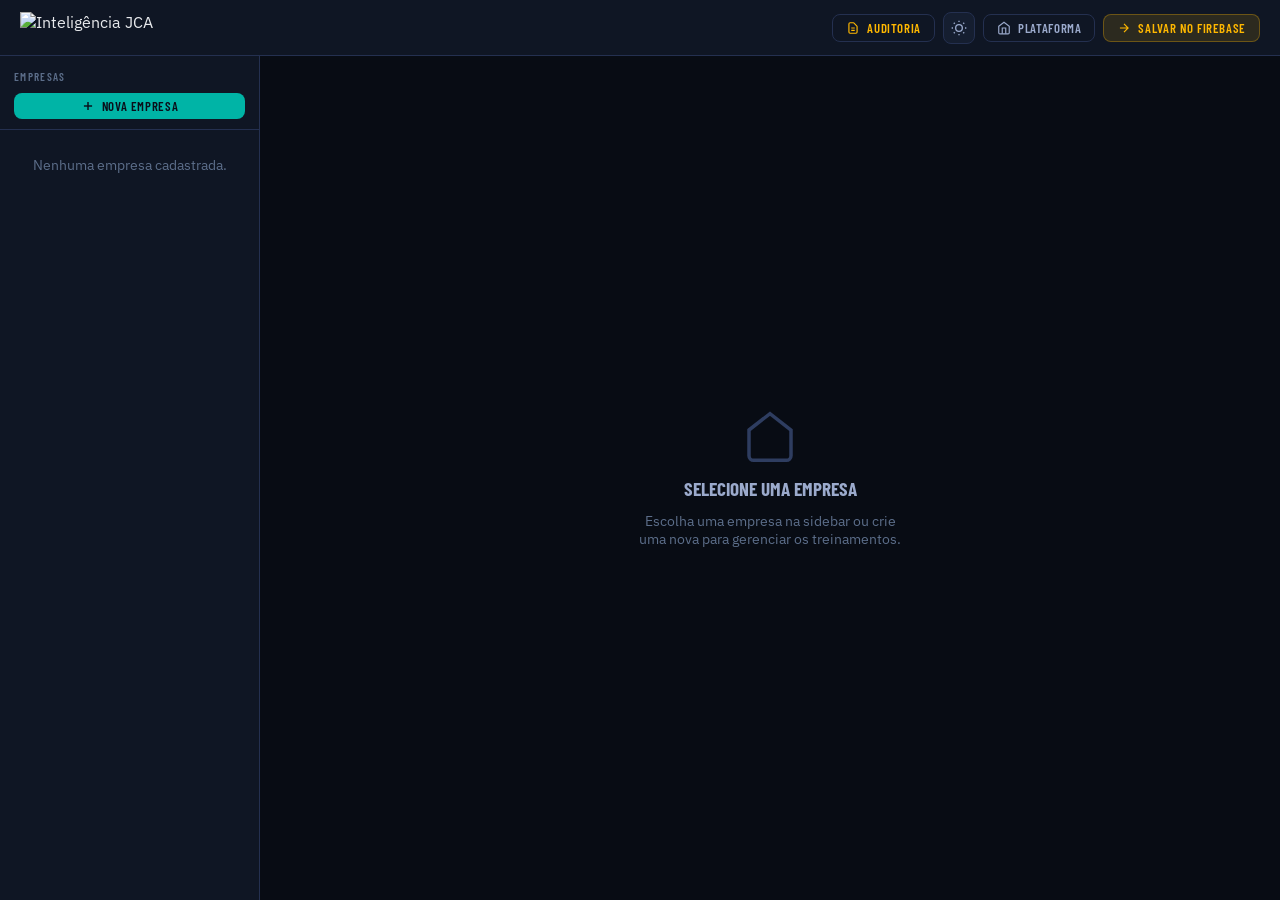
==== commit f1bc5d09: "Update admin.html" ====
--- a/admin.html
+++ b/admin.html
@@ -144,6 +144,7 @@
             <option>Telemetria</option>
             <option>Direção Econômica</option>
             <option>Comportamental</option>
+            <option>Manutenção Basica</option>
             <option>Atendimento ao Cliente</option>
           </select>
         </div>
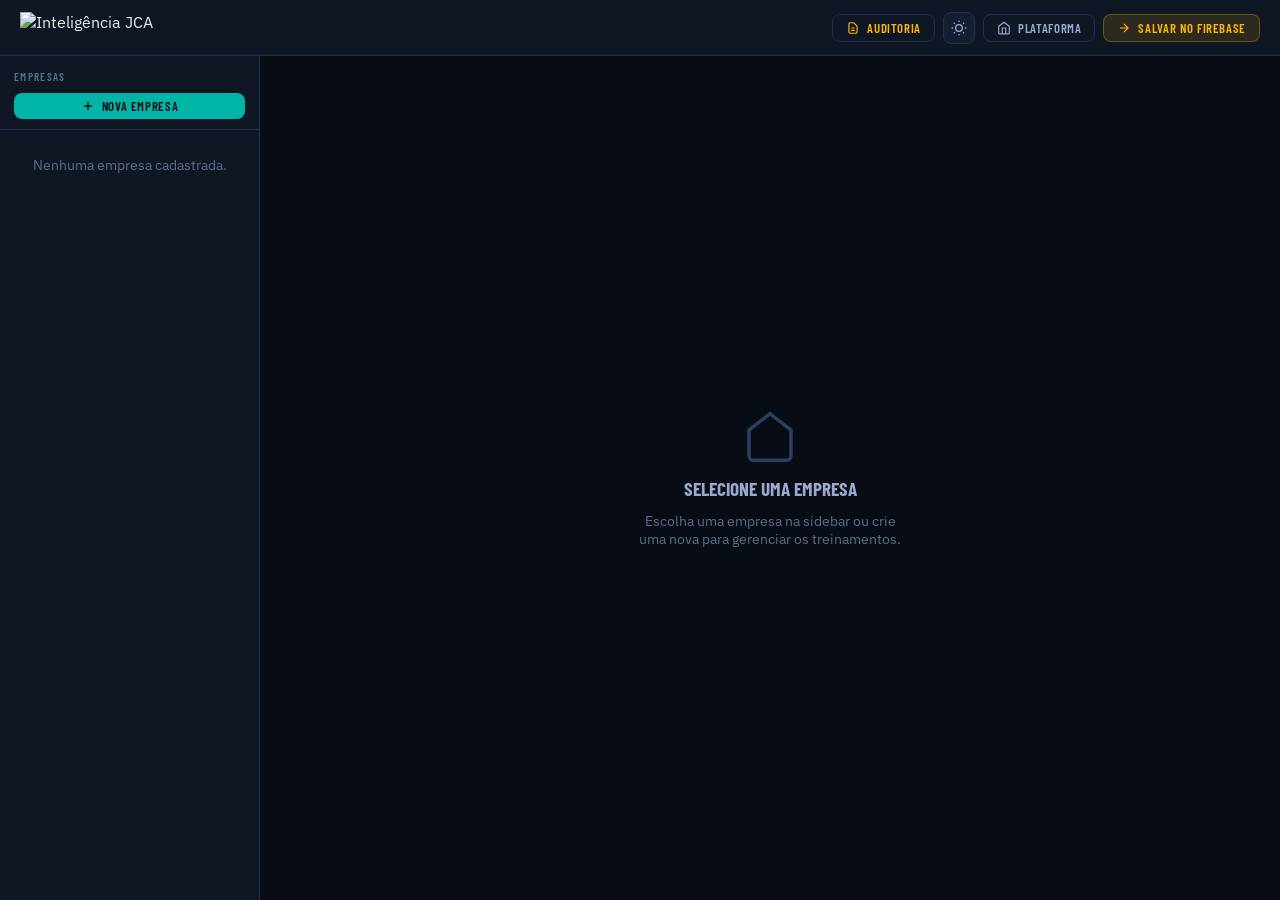
==== commit bd1e75db: "Update admin.html" ====
--- a/admin.html
+++ b/admin.html
@@ -8,7 +8,7 @@
 <link href="https://fonts.googleapis.com/css2?family=Barlow+Condensed:wght@400;600;700;800&family=IBM+Plex+Sans:wght@300;400;500;600&family=IBM+Plex+Mono:wght@400;500&display=swap" rel="stylesheet">
 <link rel="stylesheet" href="css/admin.css">
 <script src="js/theme.js"></script>
-<script type="module" src="js/admin.js"></script>
+</head>
 <body>
 
 <!-- TOPBAR -->
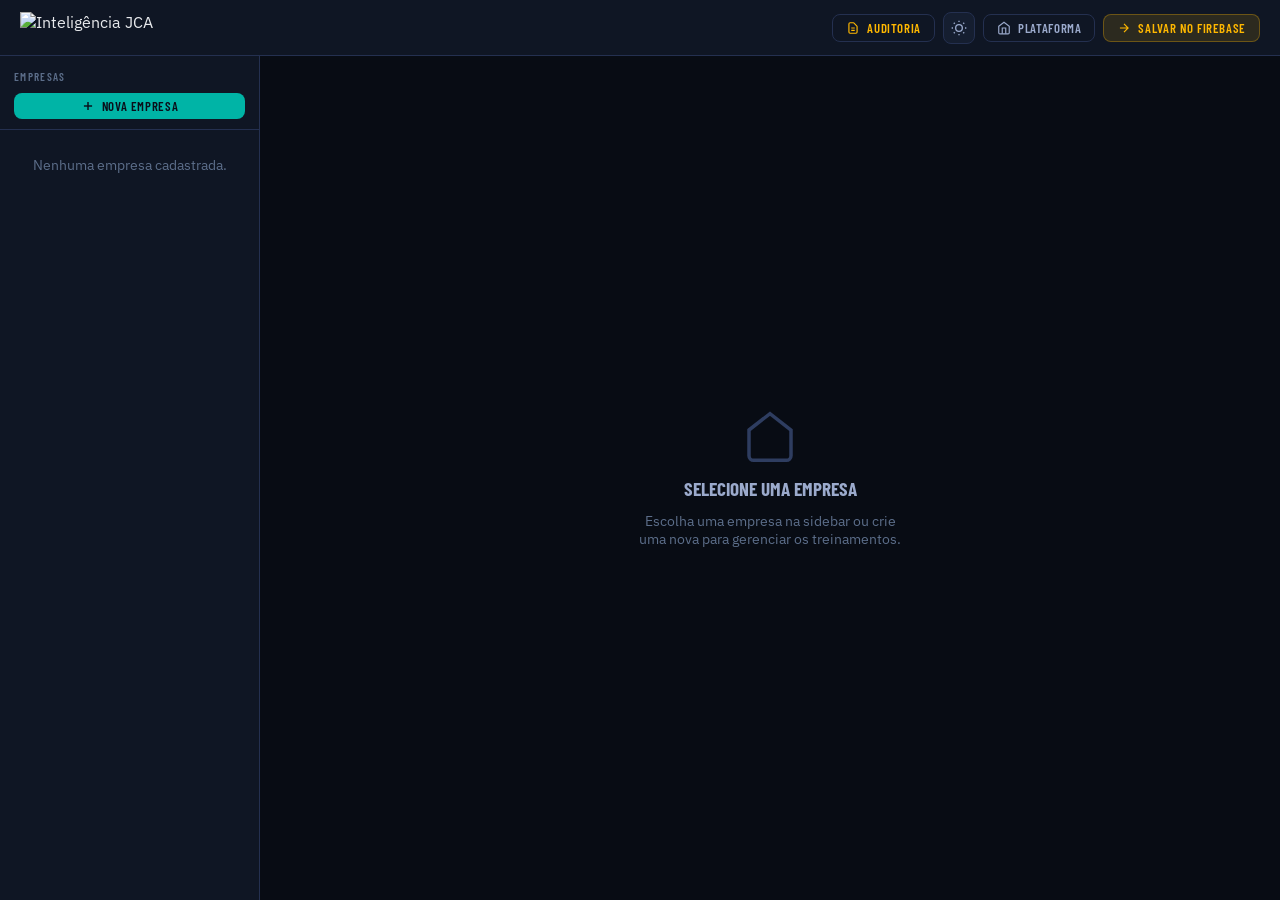
==== commit 81de5549: "Update admin.html" ====
--- a/admin.html
+++ b/admin.html
@@ -189,6 +189,26 @@
           Abra a apresentação → <strong>Arquivo → Publicar na Web → Incorporar</strong> → clique em Publicar → copie apenas o valor do atributo <code style="background:rgba(0,180,216,.15);padding:1px 5px;border-radius:3px">src="..."</code> do iframe gerado.
         </p>
       </div>
+
+      <hr class="divider" style="margin:18px 0">
+
+      <!-- Plano de Aula PDF -->
+      <div class="section-head">
+        <span class="section-label">Plano de Aula (PDF)</span>
+        <span style="font-size:.72rem;color:var(--tx3)">Opcional — visível para o instrutor no dashboard</span>
+      </div>
+
+      <div style="display:flex;flex-direction:column;gap:8px;">
+        <div style="display:flex;align-items:center;gap:8px;">
+          <svg width="16" height="16" viewBox="0 0 24 24" fill="none" stroke="var(--tx3)" stroke-width="2"><path d="M14 2H6a2 2 0 0 0-2 2v16a2 2 0 0 0 2 2h12a2 2 0 0 0 2-2V8z"/><polyline points="14 2 14 8 20 8"/></svg>
+          <input id="tPdfUrl" class="finput" placeholder="Cole o link do Google Drive (ex: drive.google.com/file/d/.../view)"
+            oninput="validateDriveUrl(this)" style="flex:1;font-size:.85rem;">
+          <button type="button" id="tPdfClear" style="display:none;background:none;border:none;color:var(--err);cursor:pointer;padding:4px 8px;border-radius:var(--r4);font-size:.78rem;" onclick="clearDriveUrl()">✕</button>
+        </div>
+        <div id="tPdfStatus" style="font-size:.72rem;color:var(--tx3);padding-left:24px;">
+          Cole o link de compartilhamento do PDF no Google Drive. O arquivo já deve estar compartilhado com os instrutores.
+        </div>
+      </div>
     </div>
     <div class="modal-foot">
       <button class="btn btn-ghost" onclick="closeModal('modalTraining')">Cancelar</button>
